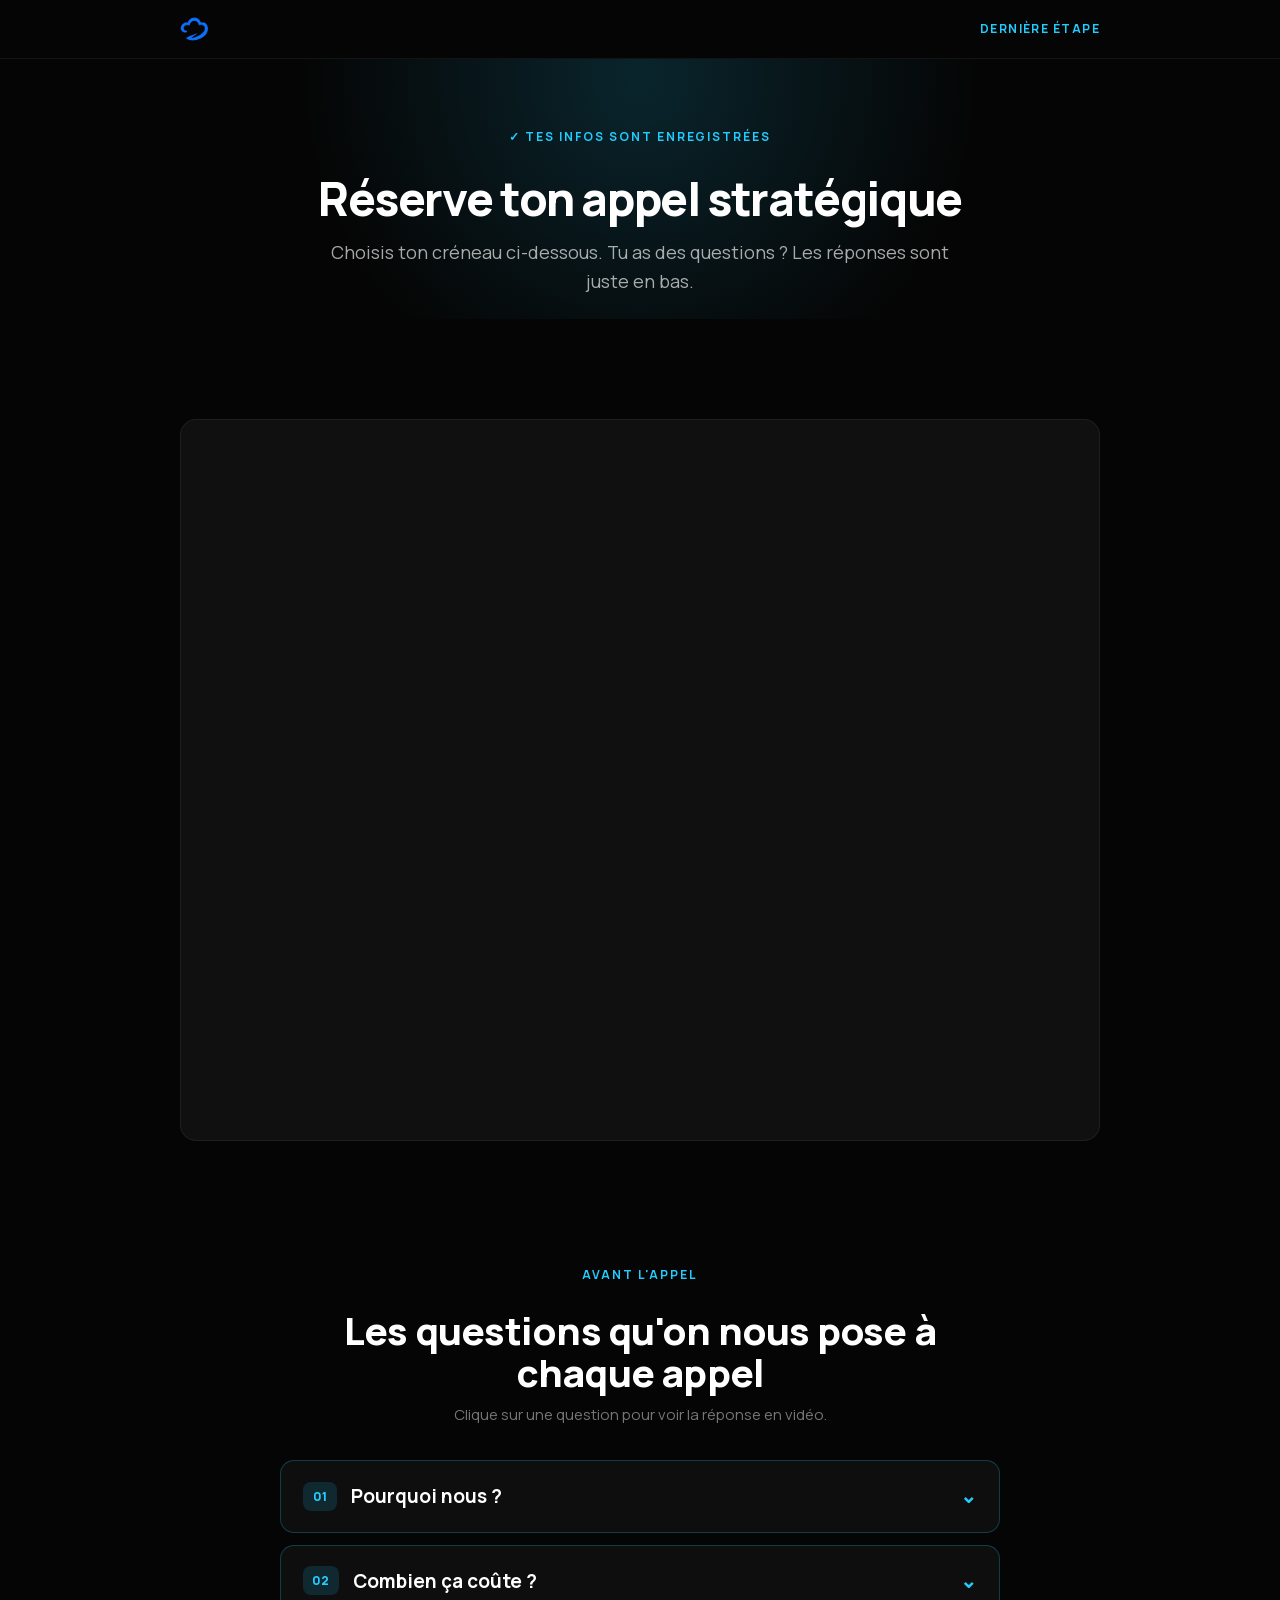
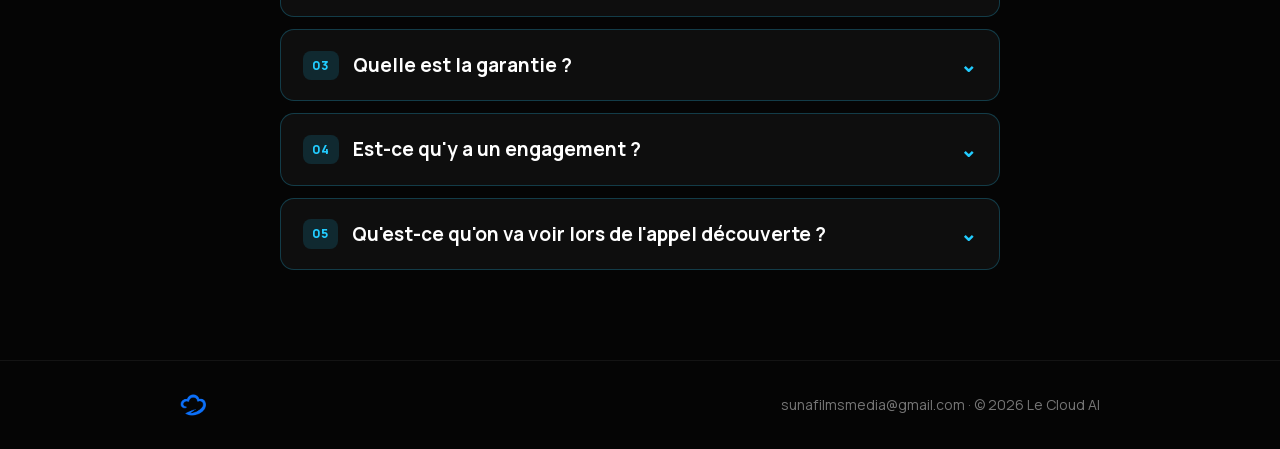
==== rdv.html @ 0a7645ac "VSL Le Cloud AI — clone structurel du VSL SFM rebrandé (offre équipe IA 7 jours, Calendly) Co-Author" ====
<!DOCTYPE html>
<html lang="fr">
<head>
  <meta charset="UTF-8" />
  <meta name="viewport" content="width=device-width, initial-scale=1.0" />
  <title>Réserve ton appel — Le Cloud AI</title>
  <meta name="description" content="Choisis ton créneau d'appel découverte gratuit de 30 minutes avec Le Cloud AI." />
  <meta name="robots" content="noindex" />
  <link rel="preconnect" href="https://calendly.com" />
  <link rel="preconnect" href="https://assets.calendly.com" />
  <link rel="preconnect" href="https://www.youtube.com" />
  <link rel="preconnect" href="https://i.ytimg.com" />

  <link rel="preload" href="/assets/fonts/manrope-variable.woff2" as="font" type="font/woff2" crossorigin />
  <link rel="preload" href="/assets/fonts/bodoni-italic.woff2" as="font" type="font/woff2" crossorigin />
  <link rel="stylesheet" href="/style.css" />
  <link rel="stylesheet" href="https://assets.calendly.com/assets/external/widget.css" />

  <style>
    /* ===== FAQ (accordéon vidéo) ===== */
    .rv-faq { padding: 20px 0 90px; }
    .rv-faq__head { text-align: center; max-width: 640px; margin: 0 auto 34px; }
    .rv-faq__title {
      font-size: clamp(26px, 4vw, 38px); font-weight: 900;
      letter-spacing: -0.02em; color: #fff; margin: 6px 0 10px; line-height: 1.12;
    }
    .rv-faq__sub { font-size: 15px; color: var(--text-dim); line-height: 1.5; }
    .rv-faq__list { max-width: 720px; margin: 0 auto; display: flex; flex-direction: column; gap: 12px; }
    .rv-faq__item {
      background: rgba(255,255,255,0.04);
      border: 1px solid rgba(34, 204, 255,0.24);
      border-radius: 14px; overflow: hidden;
    }
    .rv-faq__item[open] { border-color: rgba(34, 204, 255,0.5); }
    .rv-faq__q {
      list-style: none; cursor: pointer;
      display: flex; align-items: center; gap: 14px;
      padding: 20px 22px;
      font-size: clamp(16px, 2.2vw, 19px); font-weight: 700; color: #fff;
      transition: background 0.2s;
    }
    .rv-faq__q::-webkit-details-marker { display: none; }
    .rv-faq__q:hover { background: rgba(255,255,255,0.03); }
    .rv-faq__num {
      flex: 0 0 auto; font-size: 12px; font-weight: 800; letter-spacing: 0.04em;
      color: var(--brand); background: rgba(34, 204, 255,0.14);
      border-radius: 8px; padding: 5px 9px; min-width: 34px; text-align: center;
    }
    .rv-faq__qtext { flex: 1; }
    .rv-faq__chev {
      flex: 0 0 auto; color: var(--brand); font-size: 20px; line-height: 1;
      transition: transform 0.25s; transform: rotate(0deg);
    }
    .rv-faq__item[open] .rv-faq__chev { transform: rotate(180deg); }
    .rv-faq__body { padding: 0 22px 22px; }
    .rv-faq__video {
      width: 100%; aspect-ratio: 16 / 9; border-radius: 12px; overflow: hidden;
      background: #0a0a0a; border: 1px solid rgba(255,255,255,0.08);
    }
    .rv-faq__video iframe { width: 100%; height: 100%; border: none; display: block; }
  </style>

  <!-- ===== Meta Pixel ===== -->
  <script>
  !function(f,b,e,v,n,t,s)
  {if(f.fbq)return;n=f.fbq=function(){n.callMethod?
  n.callMethod.apply(n,arguments):n.queue.push(arguments)};
  if(!f._fbq)f._fbq=n;n.push=n;n.loaded=!0;n.version='2.0';
  n.queue=[];t=b.createElement(e);t.async=!0;
  t.src=v;s=b.getElementsByTagName(e)[0];
  s.parentNode.insertBefore(t,s)}(window, document,'script',
  'https://connect.facebook.net/en_US/fbevents.js');
  fbq('init', '889823396710916');
  fbq('track', 'PageView');
  </script>
  <noscript><img height="1" width="1" style="display:none"
    src="https://www.facebook.com/tr?id=889823396710916&ev=PageView&noscript=1" alt="" /></noscript>
  <!-- ===== /Meta Pixel ===== -->
</head>
<body>

  <!-- HEADER -->
  <header class="lp-rvheader">
    <div class="lp-container lp-rvheader__inner">
      <a href="/" class="lp-footer__brand">
        <img src="/assets/images/lecloud-logo.png" alt="Le Cloud AI" style="height:26px;width:auto;" />
      </a>
      <span class="lp-rvheader__step">Dernière étape</span>
    </div>
  </header>

  <!-- HERO -->
  <section class="lp-rvhero">
    <div class="lp-rvhero__glow" aria-hidden="true"></div>
    <div class="lp-container">
      <span class="lp-eyebrow">✓ Tes infos sont enregistrées</span>
      <h1 class="lp-rvhero__title">Réserve ton appel stratégique</h1>
      <p class="lp-rvhero__sub">
        Choisis ton créneau ci-dessous. Tu as des questions&nbsp;? Les réponses sont juste en bas.
      </p>
    </div>
  </section>

  <!-- CALENDRIER -->
  <section class="lp-booking" id="booking">
    <div class="lp-container">
      <div class="lp-booking__wrap lp-booking__wrap--open">
        <div class="lp-booking__calendar is-unlocked">
          <!-- Widget Calendly (inline) — prérempli avec les infos du lead -->
          <div
            id="calendlyInline"
            class="calendly-inline-widget"
            data-url="https://calendly.com/sunafilmsmedia/nouvelle-reunion?hide_gdpr_banner=1&background_color=0a0a0a&text_color=ffffff&primary_color=22ccff"
            style="min-width:320px;height:720px;"></div>
        </div>
      </div>
    </div>
  </section>

  <!-- FAQ (accordéon vidéo) -->
  <section class="rv-faq" id="faq">
    <div class="lp-container">
      <div class="rv-faq__head">
        <span class="lp-eyebrow">Avant l'appel</span>
        <h2 class="rv-faq__title">Les questions qu'on nous pose à chaque appel</h2>
        <p class="rv-faq__sub">Clique sur une question pour voir la réponse en vidéo.</p>
      </div>

      <div class="rv-faq__list">
        <details class="rv-faq__item">
          <summary class="rv-faq__q">
            <span class="rv-faq__num">01</span>
            <span class="rv-faq__qtext">Pourquoi nous&nbsp;?</span>
            <span class="rv-faq__chev" aria-hidden="true">⌄</span>
          </summary>
          <div class="rv-faq__body">
            <div class="rv-faq__video" data-video="Ibtb_6sLFys"></div>
          </div>
        </details>

        <details class="rv-faq__item">
          <summary class="rv-faq__q">
            <span class="rv-faq__num">02</span>
            <span class="rv-faq__qtext">Combien ça coûte&nbsp;?</span>
            <span class="rv-faq__chev" aria-hidden="true">⌄</span>
          </summary>
          <div class="rv-faq__body">
            <div class="rv-faq__video" data-video="RmrQ3wK4wFE"></div>
          </div>
        </details>

        <details class="rv-faq__item">
          <summary class="rv-faq__q">
            <span class="rv-faq__num">03</span>
            <span class="rv-faq__qtext">Quelle est la garantie&nbsp;?</span>
            <span class="rv-faq__chev" aria-hidden="true">⌄</span>
          </summary>
          <div class="rv-faq__body">
            <div class="rv-faq__video" data-video="n9MLgRDjHx0"></div>
          </div>
        </details>

        <details class="rv-faq__item">
          <summary class="rv-faq__q">
            <span class="rv-faq__num">04</span>
            <span class="rv-faq__qtext">Est-ce qu'y a un engagement&nbsp;?</span>
            <span class="rv-faq__chev" aria-hidden="true">⌄</span>
          </summary>
          <div class="rv-faq__body">
            <div class="rv-faq__video" data-video="citzsHAB2LY"></div>
          </div>
        </details>

        <details class="rv-faq__item">
          <summary class="rv-faq__q">
            <span class="rv-faq__num">05</span>
            <span class="rv-faq__qtext">Qu'est-ce qu'on va voir lors de l'appel découverte&nbsp;?</span>
            <span class="rv-faq__chev" aria-hidden="true">⌄</span>
          </summary>
          <div class="rv-faq__body">
            <div class="rv-faq__video" data-video="Aot3s447dFA"></div>
          </div>
        </details>
      </div>
    </div>
  </section>

  <!-- FOOTER -->
  <footer class="lp-footer">
    <div class="lp-container lp-footer__inner">
      <a href="/" class="lp-footer__brand">
        <img src="/assets/images/lecloud-logo.png" alt="Le Cloud AI" style="height:24px;width:auto;" />
      </a>
      <div class="lp-footer__meta">
        <a href="mailto:sunafilmsmedia@gmail.com">sunafilmsmedia@gmail.com</a>
        · <span>© 2026 Le Cloud AI</span>
      </div>
    </div>
  </footer>

  <!-- Script d'embed Calendly -->
  <script src="https://assets.calendly.com/assets/external/widget.js" async></script>

  <!-- Pré-remplit le widget Calendly avec les infos de la page principale -->
  <script>
    (function () {
      try {
        var p = new URLSearchParams(location.search);
        var holder = document.getElementById('calendlyInline');
        if (!holder) return;
        var url = new URL(holder.getAttribute('data-url'));
        var name = (p.get('name') || '').trim();
        if (name) url.searchParams.set('name', name);
        if (p.get('email')) url.searchParams.set('email', p.get('email'));
        // Calendly : le téléphone se pré-remplit via une question personnalisée (a1)
        if (p.get('phone')) url.searchParams.set('a1', p.get('phone'));
        holder.setAttribute('data-url', url.toString());
      } catch (e) { /* best-effort */ }
    })();
  </script>

  <!-- RDV confirmé → pixel Schedule -->
  <script>
    (function () {
      var fired = false;
      window.addEventListener('message', function (e) {
        if (fired) return;
        var origin = e.origin || '';
        if (!/calendly\.com/i.test(origin)) return;
        var data = e.data || {};
        if (data && data.event === 'calendly.event_scheduled') {
          fired = true;
          if (typeof fbq !== 'undefined') fbq('track', 'Schedule');
        }
      });
    })();
  </script>

  <!-- FAQ : charge la vidéo YouTube seulement à l'ouverture (léger) -->
  <script>
    (function () {
      document.querySelectorAll('.rv-faq__item').forEach(function (item) {
        item.addEventListener('toggle', function () {
          if (!item.open) return;
          var holder = item.querySelector('.rv-faq__video');
          if (!holder || holder.dataset.loaded) return;
          var id = holder.getAttribute('data-video');
          var f = document.createElement('iframe');
          f.src = 'https://www.youtube.com/embed/' + id + '?rel=0&modestbranding=1&playsinline=1';
          f.title = 'Réponse en vidéo';
          f.loading = 'lazy';
          f.allow = 'accelerometer; autoplay; clipboard-write; encrypted-media; gyroscope; picture-in-picture';
          f.allowFullscreen = true;
          holder.appendChild(f);
          holder.dataset.loaded = '1';
        });
      });
    })();
  </script>
</body>
</html>
---- style.css ----
/* Manrope (variable) self-hosté — police principale Le Cloud AI */
@font-face{font-family:'Manrope';font-style:normal;font-weight:300 800;font-display:swap;src:url('/assets/fonts/manrope-variable.woff2') format('woff2');}
/* Bodoni Moda Italic — police d'accent */
@font-face{font-family:'Bodoni Moda';font-style:italic;font-weight:600;font-display:swap;src:url('/assets/fonts/bodoni-italic.woff2') format('woff2');}

/* ============================================================= */
/* LE CLOUD AI — Landing /vsl                                 */
/* ============================================================= */

:root {
  --bg:          #050505;
  --surface:     #101010;
  --brand:       #22ccff;
  --brand-dark:  #00b4ff;
  --text:        #FFFFFF;
  --text-muted:  rgba(255,255,255,0.65);
  --text-dim:    rgba(255,255,255,0.45);
  --border:      rgba(255,255,255,0.06);
  --success:     #22c55e;
  --success-lt:  #6EE7B7;
  --danger:      #FCA5A5;
}

/* ---------- Reset ---------- */
*, *::before, *::after { box-sizing: border-box; margin: 0; padding: 0; }

html { scroll-behavior: smooth; -webkit-text-size-adjust: 100%; }

body {
  background: var(--bg);
  color: var(--text);
  font-family: 'Manrope', -apple-system, BlinkMacSystemFont, 'Segoe UI', sans-serif;
  font-size: 16px;
  line-height: 1.6;
  -webkit-font-smoothing: antialiased;
  -moz-osx-font-smoothing: grayscale;
  overflow-x: hidden;
}

img { max-width: 100%; display: block; }
a { color: inherit; text-decoration: none; }

/* ---------- Layout ---------- */
.lp-container {
  width: 100%;
  max-width: 960px;
  margin: 0 auto;
  padding: 0 20px;
}

.lp-section-head { text-align: center; max-width: 780px; margin: 0 auto 48px; }

/* ---------- Typography helpers ---------- */
.lp-eyebrow {
  display: inline-block;
  font-size: 12px;
  font-weight: 700;
  letter-spacing: 0.16em;
  text-transform: uppercase;
  color: var(--brand);
  margin-bottom: 18px;
}

.lp-h2 {
  font-size: clamp(26px, 4vw, 42px);
  font-weight: 800;
  line-height: 1.12;
  letter-spacing: -0.025em;
}

.lp-section-head__sub {
  margin-top: 16px;
  color: var(--text-muted);
  font-size: clamp(15px, 2vw, 17px);
  line-height: 1.6;
}

/* ---------- Buttons ---------- */
.lp-btn {
  display: inline-flex;
  align-items: center;
  justify-content: center;
  gap: 8px;
  font-family: inherit;
  cursor: pointer;
  border: none;
  border-radius: 999px;
  font-weight: 700;
  text-align: center;
  transition: transform 0.2s ease, box-shadow 0.2s ease, background 0.2s ease;
}

.lp-btn--primary {
  background: linear-gradient(135deg, #22ccff 0%, #00b4ff 100%);
  color: #fff;
  padding: 15px 30px;
  box-shadow: 0 12px 32px rgba(34, 204, 255,0.28);
}
.lp-btn--primary:hover {
  transform: translateY(-2px);
  box-shadow: 0 16px 42px rgba(34, 204, 255,0.45);
}
.lp-btn--primary:disabled {
  opacity: 0.6;
  cursor: not-allowed;
  transform: none;
  box-shadow: 0 12px 32px rgba(34, 204, 255,0.18);
}

.lp-btn--lg {
  padding: 19px 40px;
  font-size: 18px;
}

/* CTAs principaux (hero / mid / final) : gros et faciles à cliquer */
.lp-track-cta.lp-btn--lg {
  padding: 21px 44px;
  font-size: 19px;
  font-weight: 800;
}

/* ============================================================= */
/* SECTION 1 — HERO                                              */
/* ============================================================= */
.lp-hero {
  position: relative;
  overflow: hidden;
  padding: 40px 0 90px;
  text-align: center;
}

.lp-hero__glow {
  position: absolute;
  top: -300px; left: 50%; transform: translateX(-50%);
  width: 1100px; height: 700px;
  background: radial-gradient(circle, rgba(34, 204, 255,0.18) 0%, transparent 65%);
  z-index: 0;
  pointer-events: none;
}

.lp-hero__inner { position: relative; z-index: 2; }

/* Le compteur et l'eyebrow sur des lignes séparées (l'eyebrow passe dessous) */
.lp-hero__inner > .lp-eyebrow { display: block; }
.lp-hero__scarcity {
  display: inline-flex;
  align-items: center;
  gap: 9px;
  margin-bottom: 14px;
  padding: 8px 16px;
  border-radius: 999px;
  background: rgba(34, 204, 255,0.1);
  border: 1px solid rgba(34, 204, 255,0.35);
  color: #fff;
  font-size: 13px;
  font-weight: 700;
  letter-spacing: 0.01em;
}
.lp-hero__scarcity-dot {
  width: 9px;
  height: 9px;
  border-radius: 999px;
  background: var(--brand);
  box-shadow: 0 0 0 0 rgba(34, 204, 255,0.6);
  animation: scarcity-pulse 1.8s ease-out infinite;
}
@keyframes scarcity-pulse {
  0%   { box-shadow: 0 0 0 0 rgba(34, 204, 255,0.55); }
  70%  { box-shadow: 0 0 0 8px rgba(34, 204, 255,0); }
  100% { box-shadow: 0 0 0 0 rgba(34, 204, 255,0); }
}

.lp-hero__title {
  font-size: clamp(36px, 6.2vw, 68px);
  font-weight: 900;
  line-height: 1.05;
  letter-spacing: -0.035em;
  margin-bottom: 14px;
}

.lp-hero__title-accent {
  display: block;
  font-size: 0.5em;
  font-weight: 800;
  color: var(--brand);
  letter-spacing: -0.02em;
  margin-top: 8px;
  line-height: 1.15;
}

/* Titre "hook" (phrase complète) : plus petit et lisible que le titre géant */
.lp-hero__title--hook {
  font-size: clamp(25px, 4.1vw, 42px);
  line-height: 1.2;
  letter-spacing: -0.02em;
  font-weight: 800;
  max-width: 860px;
  margin: 0 auto 16px;
}
.lp-hero__hl { color: var(--brand); }

/* CTA sur 2 lignes (texte principal + sous-texte) */
.lp-cta-stack {
  flex-direction: column;
  gap: 3px;
  padding-top: 17px;
  padding-bottom: 17px;
  line-height: 1.15;
}
.lp-cta-stack__main { font-size: 19px; font-weight: 800; }
.lp-cta-stack__sub { font-size: 13px; font-weight: 600; opacity: 0.88; }

/* Ligne de réassurance sous le CTA */
.lp-hero__reassure {
  margin-top: 16px;
  font-size: clamp(13px, 1.7vw, 15px);
  font-style: italic;
  color: var(--text-dim);
}
.lp-hero__reassure strong { color: #fff; font-style: normal; }

/* Ligne de confiance sous le sous-titre */
.lp-hero__trust {
  margin-top: 14px;
  font-size: clamp(13px, 1.7vw, 15px);
  color: var(--text-dim);
  letter-spacing: 0.01em;
}
.lp-hero__trust strong { color: #fff; }

.lp-hero__guarantee {
  font-size: clamp(15px, 2vw, 20px);
  color: var(--brand);
  font-weight: 700;
  margin-bottom: 18px;
}

/* Flèche + phrase au-dessus de la vidéo */
.lp-hero__vsl-cue {
  display: flex;
  flex-direction: column;
  align-items: center;
  gap: 4px;
  margin-bottom: 14px;
}
.lp-hero__vsl-text {
  font-size: clamp(15px, 2.2vw, 19px);
  font-weight: 800;
  color: #fff;
  letter-spacing: -0.01em;
}
.lp-hero__vsl-arrow {
  width: 30px;
  height: 30px;
  color: var(--brand);
  animation: vsl-arrow-bounce 1.4s ease-in-out infinite;
}
@keyframes vsl-arrow-bounce {
  0%, 100% { transform: translateY(0); }
  50%      { transform: translateY(7px); }
}

.lp-hero__sub {
  font-size: clamp(14px, 1.8vw, 17px);
  color: var(--text-muted);
  margin-bottom: 36px;
}

/* Stage + dégradé qui balaie derrière la vidéo (droite → gauche) */
.lp-hero__video-stage { position: relative; }
.lp-video-swish {
  position: absolute;
  inset: -34px;
  z-index: 0;
  border-radius: 40px;
  background: linear-gradient(100deg,
    transparent 22%,
    rgba(34, 204, 255,0.30) 40%,
    rgba(34, 204, 255,0.75) 50%,
    rgba(34, 204, 255,0.30) 60%,
    transparent 78%);
  background-size: 260% 100%;
  filter: blur(30px);
  opacity: 0;
  /* 1 balayage (~2,4 s) puis invisible jusqu'au prochain cycle : 1 fois / 30 s */
  animation: video-swish 30s linear infinite;
  pointer-events: none;
}
@keyframes video-swish {
  0%    { background-position: 135% 0;  opacity: 0; }
  1%    { opacity: 0.9; }
  8%    { background-position: -135% 0; opacity: 0.9; }
  9%    { opacity: 0; }
  100%  { background-position: -135% 0; opacity: 0; }
}
@media (prefers-reduced-motion: reduce) {
  .lp-video-swish { animation: none; opacity: 0; }
}

.lp-hero__video {
  position: relative;
  z-index: 1;
  width: 100%;
  aspect-ratio: 16 / 9;
  border-radius: 18px;
  overflow: hidden;
  border: 1px solid var(--border);
  box-shadow: 0 24px 60px rgba(0,0,0,0.55);
  margin-bottom: 36px;
  background: #000;
}
.lp-hero__video iframe {
  position: absolute;
  inset: 0;
  width: 100%;
  height: 100%;
  border: 0;
}

/* Miniature cliquable (facade) */
.lp-video-facade {
  position: absolute;
  inset: 0;
  width: 100%;
  height: 100%;
  border: 0;
  padding: 0;
  cursor: pointer;
  background-color: #000;
  display: flex;
  align-items: center;
  justify-content: center;
  -webkit-tap-highlight-color: transparent;
}
.lp-video-facade__poster {
  position: absolute;
  inset: 0;
  width: 100%;
  height: 100%;
  object-fit: cover;
}
.lp-video-facade::after {
  content: "";
  position: absolute;
  inset: 0;
  background: rgba(0,0,0,0.10);
  transition: background 0.2s ease;
}
.lp-video-facade:hover::after { background: rgba(0,0,0,0); }
.lp-video-facade__play {
  position: relative;
  z-index: 1;
  width: 82px;
  height: 82px;
  border-radius: 999px;
  background: linear-gradient(135deg, #22ccff 0%, #00b4ff 100%);
  box-shadow: 0 14px 36px rgba(34, 204, 255,0.5);
  display: flex;
  align-items: center;
  justify-content: center;
  transition: transform 0.2s ease;
  animation: facade-pulse 2s ease-in-out infinite;
}
.lp-video-facade:hover .lp-video-facade__play { transform: scale(1.07); }
.lp-video-facade__play svg { width: 36px; height: 36px; color: #fff; margin-left: 4px; }
@keyframes facade-pulse {
  0%, 100% { box-shadow: 0 14px 36px rgba(34, 204, 255,0.5); }
  50%      { box-shadow: 0 16px 46px rgba(34, 204, 255,0.7); }
}

/* Overlay « Activer le son » — couvre la vidéo tant qu'elle est muette */
.lp-video-unmute {
  position: absolute;
  inset: 0;
  z-index: 3;
  display: flex;
  flex-direction: column;
  align-items: center;
  justify-content: center;
  gap: 14px;
  width: 100%;
  height: 100%;
  border: 0;
  cursor: pointer;
  color: #fff;
  font-family: inherit;
  background: rgba(5, 5, 5, 0.42);
  transition: opacity 0.3s ease, visibility 0.3s ease;
  -webkit-tap-highlight-color: transparent;
}
.lp-video-unmute.is-hidden { opacity: 0; visibility: hidden; pointer-events: none; }

/* Fausse barre de progression du VSL (~20 s) */
.lp-vsl-bar {
  position: absolute;
  left: 0; right: 0; bottom: 0;
  height: 6px;
  background: rgba(255,255,255,0.18);
  z-index: 2;
  pointer-events: none;
}
.lp-vsl-bar__fill {
  display: block;
  height: 100%;
  width: 0;
  background: linear-gradient(90deg, #22ccff, #00b4ff);
  box-shadow: 0 0 10px rgba(34, 204, 255,0.6);
}
.lp-vsl-bar__fill.is-running { animation: vsl-bar 20s linear forwards; }
@keyframes vsl-bar { from { width: 0; } to { width: 100%; } }

.lp-video-unmute__icon {
  display: flex;
  align-items: center;
  justify-content: center;
  width: 72px;
  height: 72px;
  border-radius: 999px;
  background: linear-gradient(135deg, #22ccff 0%, #00b4ff 100%);
  box-shadow: 0 12px 32px rgba(34, 204, 255, 0.45);
  animation: unmute-pulse 2s ease-in-out infinite;
}
.lp-video-unmute__icon svg { width: 34px; height: 34px; }
.lp-video-unmute__label {
  font-size: clamp(15px, 2.4vw, 18px);
  font-weight: 800;
  letter-spacing: -0.01em;
  padding: 9px 20px;
  border-radius: 999px;
  background: rgba(0, 0, 0, 0.55);
  backdrop-filter: blur(4px);
  -webkit-backdrop-filter: blur(4px);
}
@keyframes unmute-pulse {
  0%, 100% { transform: scale(1); box-shadow: 0 12px 32px rgba(34, 204, 255,0.45); }
  50%      { transform: scale(1.06); box-shadow: 0 16px 42px rgba(34, 204, 255,0.6); }
}

/* ---------- Trajectoire "condor" ---------- */
.lp-bg-trajectory {
  position: absolute;
  inset: 0;
  z-index: 1;
  opacity: 0;
  animation: traj-fade 2.2s ease-out 0.4s forwards;
  pointer-events: none;
}
.lp-bg-trajectory svg { width: 100%; height: 100%; }
.lp-bg-trajectory path {
  stroke: rgba(34, 204, 255,0.18);
  stroke-width: 2.5;
  stroke-linecap: round;
  stroke-dasharray: 2600;
  stroke-dashoffset: 2600;
  animation: traj-draw 4.5s cubic-bezier(0.4,0,0.2,1) 0.8s forwards;
  filter: drop-shadow(0 0 12px rgba(34, 204, 255,0.3));
}
.lp-bg-trajectory__bird {
  position: absolute; top: 10%; right: 6%;
  width: 90px; opacity: 0;
  filter: brightness(0) invert(1);
  animation: bird-in 1.8s ease-out 3.6s forwards, bird-float 5s ease-in-out 3.6s infinite;
}

@keyframes traj-fade { to { opacity: 1; } }
@keyframes traj-draw { to { stroke-dashoffset: 0; } }
@keyframes bird-in {
  from { opacity: 0; transform: translateY(20px) scale(0.85); }
  to   { opacity: 0.14; transform: translateY(0) scale(1); }
}
@keyframes bird-float {
  0%,100% { transform: translate(0,0); }
  50%     { transform: translate(-4px,-10px); }
}

/* ============================================================= */
/* SECTION 2 — LOGOS marquee                                    */
/* ============================================================= */
.lp-logos { padding: 60px 0; border-top: 1px solid var(--border); border-bottom: 1px solid var(--border); }
.lp-logos__headline {
  text-align: center;
  font-size: clamp(20px, 2.8vw, 28px);
  font-weight: 800;
  letter-spacing: -0.02em;
  color: #fff;
  margin-bottom: 34px;
  padding: 0 20px;
}
.lp-logos__title {
  text-align: center;
  font-size: 12px;
  font-weight: 600;
  letter-spacing: 0.18em;
  text-transform: uppercase;
  color: var(--text-dim);
  margin-bottom: 36px;
}

.marquee {
  overflow: hidden;
  -webkit-mask-image: linear-gradient(to right, transparent 0%, black 8%, black 92%, transparent 100%);
  mask-image: linear-gradient(to right, transparent 0%, black 8%, black 92%, transparent 100%);
}
.marquee__track {
  display: flex;
  gap: 24px;
  width: max-content;
  align-items: center;
  animation: marquee-scroll 28s linear infinite;
}
/* Les logos sont pré-normalisés en blanc sur transparent : aucun filtre nécessaire.
   max-width borne les logos très larges (certains font 8:1) pour garder un rythme régulier. */
.marquee__logo {
  height: 36px;
  width: auto;
  max-width: 165px;
  object-fit: contain;
  opacity: 0.7;
  flex: 0 0 auto;
  transition: opacity 0.25s ease;
}
.marquee__logo:hover { opacity: 1; }
@keyframes marquee-scroll {
  from { transform: translateX(0); }
  to   { transform: translateX(-50%); }
}

/* ============================================================= */
/* SECTION 2B — APPLICATION (form inline)                       */
/* ============================================================= */
.lp-apply { padding: 80px 0; }
.lp-apply__card {
  max-width: 520px;
  margin: 0 auto;
  text-align: center;
  background: var(--surface);
  border: 1px solid rgba(34, 204, 255,0.28);
  border-radius: 18px;
  padding: 40px 34px;
  box-shadow: 0 24px 60px rgba(0,0,0,0.4);
}
.lp-apply__title {
  font-size: clamp(24px, 3.6vw, 34px);
  font-weight: 800;
  letter-spacing: -0.025em;
  line-height: 1.12;
  margin: 4px 0 10px;
}
.lp-apply__sub {
  color: var(--text-muted);
  font-size: clamp(14px, 2vw, 16px);
  line-height: 1.55;
  margin-bottom: 26px;
}
.lp-apply__form { text-align: left; }
.lp-apply__form .lp-form__submit { margin-top: 6px; }

/* Form dans la modal : pas de double fond/bordure (la modal les fournit) */
.lp-apply__card--modal {
  background: none;
  border: none;
  box-shadow: none;
  padding: 0;
  max-width: none;
}
.lp-modal__box--apply { max-width: 460px; }

/* Page offre : form directement sous le hero */
.lp-hero--offer { padding: 40px 0 20px; }
.lp-apply__card--offer { margin-top: 30px; }

/* Sur mobile : offre compacte pour voir le form dès l'arrivée */
@media (max-width: 640px) {
  .lp-hero--offer { padding: 20px 0 6px; }
  .lp-hero--offer .lp-hero__title { font-size: clamp(27px, 8.4vw, 40px); line-height: 1.05; }
  .lp-hero--offer .lp-hero__guarantee { margin-bottom: 0; }
  .lp-hero--offer + .lp-apply { padding-top: 18px; }
}

/* CTA mid-funnel */
.lp-midcta { padding: 30px 0 90px; text-align: center; }
.lp-midcta__title {
  font-size: clamp(24px, 3.4vw, 36px);
  font-weight: 800;
  letter-spacing: -0.025em;
  line-height: 1.12;
  margin: 6px 0 24px;
}

/* Barre de progression */
.lp-apply__progress {
  height: 5px;
  border-radius: 999px;
  background: rgba(255,255,255,0.08);
  overflow: hidden;
  margin-bottom: 8px;
}
.lp-apply__progress-bar {
  display: block;
  height: 100%;
  width: 25%;
  border-radius: 999px;
  background: linear-gradient(90deg, #22ccff, #00b4ff);
  transition: width 0.35s ease;
}
.lp-apply__count {
  text-align: right;
  font-size: 12px;
  font-weight: 700;
  color: var(--text-dim);
  margin-bottom: 20px;
}

/* Étapes (une à la fois) */
.lp-apply__step { display: none; }
.lp-apply__step.is-active { display: block; animation: step-in 0.3s ease; }
@keyframes step-in {
  from { opacity: 0; transform: translateY(8px); }
  to   { opacity: 1; transform: translateY(0); }
}
.lp-apply__step > label {
  display: block;
  font-size: clamp(17px, 2.4vw, 21px);
  font-weight: 700;
  color: #fff;
  margin-bottom: 16px;
  letter-spacing: -0.01em;
}
.lp-apply__step input:not([type=hidden]) {
  width: 100%;
  background: #050505;
  border: 1px solid rgba(255,255,255,0.1);
  border-radius: 10px;
  padding: 15px 16px;
  color: #fff;
  font-family: inherit;
  font-size: 16px;
  margin-bottom: 18px;
  transition: border-color 0.2s ease;
}
.lp-apply__step input:not([type=hidden]):focus { outline: none; border-color: var(--brand); }
.lp-apply__step .lp-btn { width: 100%; }

/* Navigation retour / suivant */
.lp-apply__nav { display: flex; align-items: center; gap: 12px; }
.lp-apply__nav .lp-btn { flex: 1 1 auto; }
.lp-apply__back {
  flex: 0 0 auto;
  background: none;
  border: none;
  color: var(--text-dim);
  font-family: inherit;
  font-size: 14px;
  font-weight: 600;
  cursor: pointer;
  padding: 8px 4px;
  transition: color 0.2s;
}
.lp-apply__back:hover { color: #fff; }

/* Choix (domaine) */
.lp-apply__choices { display: flex; flex-direction: column; gap: 10px; margin-bottom: 20px; }
.lp-apply__choices.is-error .lp-apply__choice { border-color: var(--danger); }
.lp-apply__choice {
  width: 100%;
  text-align: left;
  background: #050505;
  border: 1px solid rgba(255,255,255,0.12);
  border-radius: 12px;
  padding: 15px 18px;
  color: #fff;
  font-family: inherit;
  font-size: 15px;
  font-weight: 600;
  cursor: pointer;
  transition: border-color 0.2s, background 0.2s;
}
.lp-apply__choice:hover { border-color: rgba(34, 204, 255,0.5); }
.lp-apply__choice.is-selected {
  border-color: var(--brand);
  background: rgba(34, 204, 255,0.12);
}

/* ============================================================= */
/* SECTION 3 — IMPACT                                           */
/* ============================================================= */
.lp-impact { padding: 100px 0; }

/* ---------- Slider horizontal (scroll-snap + flèches) ---------- */
.lp-slider {
  position: relative;
  max-width: 1100px;
  margin: 0 auto;
  padding: 0 12px;
}
.lp-slider__track {
  display: flex;
  gap: 18px;
  overflow-x: auto;
  scroll-snap-type: x mandatory;
  scroll-behavior: smooth;
  padding: 8px 12px 22px;
  -webkit-overflow-scrolling: touch;
  scrollbar-width: none;
}
.lp-slider__track::-webkit-scrollbar { display: none; }

.lp-slider__arrow {
  position: absolute;
  top: 50%;
  transform: translateY(-50%);
  z-index: 4;
  width: 46px;
  height: 46px;
  display: flex;
  align-items: center;
  justify-content: center;
  border: 1px solid rgba(255,255,255,0.14);
  background: rgba(16,16,16,0.9);
  color: #fff;
  border-radius: 999px;
  font-size: 26px;
  line-height: 1;
  cursor: pointer;
  transition: background 0.2s, border-color 0.2s, opacity 0.2s;
  backdrop-filter: blur(4px);
}
.lp-slider__arrow:hover { background: var(--brand); border-color: var(--brand); }
.lp-slider__arrow--prev { left: -6px; }
.lp-slider__arrow--next { right: -6px; }
.lp-slider__arrow[disabled] { opacity: 0.25; cursor: default; }
@media (max-width: 720px) { .lp-slider__arrow { display: none; } }

/* ---------- Carte impact avec photo ---------- */
.lp-icard {
  flex: 0 0 268px;
  scroll-snap-align: center;
  background: rgba(255,255,255,0.04);
  border: 1px solid rgba(34, 204, 255,0.28);
  border-radius: 18px;
  padding: 28px 24px 26px;
  display: flex;
  flex-direction: column;
  align-items: center;
  text-align: center;
  transition: transform 0.25s ease, border-color 0.25s ease;
}
.lp-icard:hover { transform: translateY(-4px); border-color: rgba(34, 204, 255,0.55); }
.lp-icard__photo {
  width: 92px;
  height: 92px;
  border-radius: 999px;
  object-fit: cover;
  border: 2px solid rgba(34, 204, 255,0.5);
  margin-bottom: 16px;
}
.lp-icard__body { display: flex; flex-direction: column; align-items: center; gap: 6px; width: 100%; }
.lp-icard__name { font-size: 18px; font-weight: 800; color: #fff; letter-spacing: -0.01em; }
.lp-icard__metric {
  font-size: 11px; font-weight: 600; letter-spacing: 0.08em;
  text-transform: uppercase; color: var(--text-dim);
}
.lp-icard__prog {
  display: flex; align-items: baseline; justify-content: center;
  gap: 10px; margin: 8px 0 4px;
}
.lp-icard__from { font-size: 26px; color: rgba(255,255,255,0.4); font-weight: 700; }
.lp-icard__arrow { font-size: 20px; color: var(--brand); }
.lp-icard__to { font-size: 46px; font-weight: 900; color: #fff; letter-spacing: -0.03em; line-height: 1; }
.lp-icard__single {
  font-size: 52px; font-weight: 900; color: #fff;
  letter-spacing: -0.03em; line-height: 1; margin: 10px 0 4px;
}
.lp-icard__pct {
  padding: 6px 14px;
  background: rgba(34,197,94,0.14);
  color: var(--success-lt);
  border-radius: 999px;
  font-weight: 700;
  font-size: 13px;
}
.lp-icard__period {
  font-size: 11px; font-weight: 600; letter-spacing: 0.06em;
  text-transform: uppercase; color: var(--text-dim); margin-top: 2px;
}

/* ============================================================= */
/* SECTION 4B — SYSTÈME (aperçu Miro verrouillé)                */
/* ============================================================= */
.lp-system { padding: 100px 0; }
.lp-system__wrap {
  position: relative;
  width: 100%;
  /* Hauteur responsive SANS aspect-ratio : la largeur reste 100% du conteneur.
     (aspect-ratio + min-height dérivait la largeur de la hauteur → débordait le mobile) */
  height: clamp(430px, 52vw, 600px);
  border-radius: 16px;
  overflow: hidden;
  border: 1px solid var(--border);
  background: var(--surface);
  max-width: 1000px;
  margin: 0 auto;
}
.lp-system__poster {
  position: absolute;
  inset: 0;
  width: 100%;
  height: 100%;
  object-fit: cover;
  object-position: center;
  filter: blur(6px);
  transform: scale(1.04); /* masque les bords nets du flou */
  transition: filter 0.5s ease, transform 0.5s ease;
}
.lp-system__poster.is-clear { filter: none; transform: none; }

/* Bouton « ouvrir en grand » — apparaît une fois débloqué */
.lp-system__open {
  position: absolute;
  bottom: 16px;
  right: 16px;
  z-index: 3;
  padding: 10px 18px;
  border-radius: 999px;
  background: rgba(16,16,16,0.92);
  border: 1px solid rgba(255,255,255,0.16);
  color: #fff;
  font-size: 13px;
  font-weight: 700;
  opacity: 0;
  visibility: hidden;
  transform: translateY(6px);
  transition: opacity 0.4s ease, transform 0.4s ease, visibility 0.4s ease, background 0.2s;
  backdrop-filter: blur(4px);
}
.lp-system__open:hover { background: var(--brand); border-color: var(--brand); }
.lp-system__open.is-visible { opacity: 1; visibility: visible; transform: translateY(0); }

.lp-system__overlay {
  position: absolute;
  inset: 0;
  display: flex;
  align-items: center;
  justify-content: center;
  padding: 20px;
  background: rgba(5,5,5,0.5);
  backdrop-filter: blur(1.5px);
  -webkit-backdrop-filter: blur(1.5px);
  transition: opacity 0.4s ease, visibility 0.4s ease;
}
.lp-system__overlay.is-hidden { opacity: 0; visibility: hidden; pointer-events: none; }

/* ============================================================= */
/* PAGE /rendez-vous — header, hero, FAQ                        */
/* ============================================================= */
.lp-rvheader { border-bottom: 1px solid var(--border); padding: 16px 0; }
.lp-rvheader__inner { display: flex; align-items: center; justify-content: space-between; }
.lp-rvheader__step {
  font-size: 12px; font-weight: 700; letter-spacing: 0.12em;
  text-transform: uppercase; color: var(--brand);
}

.lp-rvhero { position: relative; overflow: hidden; padding: 64px 0 24px; text-align: center; }
.lp-rvhero__glow {
  position: absolute; top: -240px; left: 50%; transform: translateX(-50%);
  width: 900px; height: 520px; pointer-events: none; z-index: 0;
  background: radial-gradient(circle, rgba(34, 204, 255,0.16) 0%, transparent 65%);
}
.lp-rvhero .lp-container { position: relative; z-index: 2; }
.lp-rvhero__title {
  font-size: clamp(28px, 4.6vw, 46px); font-weight: 900;
  letter-spacing: -0.03em; line-height: 1.08; margin: 10px 0 14px;
}
.lp-rvhero__sub {
  color: var(--text-muted); max-width: 640px; margin: 0 auto;
  font-size: clamp(15px, 2vw, 18px); line-height: 1.6;
}

/* Vidéo VSL sur la page rendez-vous */
.lp-rvvideo { padding: 10px 0 30px; }
.lp-rvvideo .lp-hero__video { max-width: 900px; margin: 0 auto; }

/* Calendrier « ouvert » (page rendez-vous : pas de gating) */
.lp-booking__wrap--open { min-height: 0; }
.lp-booking__wrap--open .lp-booking__calendar { filter: none; pointer-events: auto; }

/* FAQ (accordéon natif <details>) */
.lp-faq { padding: 50px 0 100px; }
.lp-faq__list { max-width: 760px; margin: 0 auto; display: flex; flex-direction: column; gap: 12px; }
.lp-faq__item {
  background: rgba(255,255,255,0.03);
  border: 1px solid var(--border);
  border-radius: 12px;
  overflow: hidden;
}
.lp-faq__item summary {
  cursor: pointer;
  padding: 18px 22px;
  font-weight: 700;
  font-size: 16px;
  color: #fff;
  list-style: none;
  display: flex;
  align-items: center;
  justify-content: space-between;
  gap: 16px;
  transition: color 0.2s;
}
.lp-faq__item summary::-webkit-details-marker { display: none; }
.lp-faq__item summary::after {
  content: '+';
  color: var(--brand);
  font-size: 24px;
  font-weight: 400;
  line-height: 1;
  flex: 0 0 auto;
}
.lp-faq__item[open] summary::after { content: '−'; }
.lp-faq__item summary:hover { color: var(--brand); }
.lp-faq__item > div { padding: 0 22px 20px; color: var(--text-muted); line-height: 1.65; font-size: 15px; }
.lp-faq__item > div p { margin: 0; }

/* ============================================================= */
/* SECTION 4 — BOOKING (gated)                                  */
/* ============================================================= */
.lp-booking { padding: 100px 0; }
.lp-booking__wrap {
  position: relative;
  min-height: 720px;
  border-radius: 16px;
  overflow: hidden;
  border: 1px solid var(--border);
  background: var(--surface);
}
.lp-booking__calendar {
  filter: blur(10px);
  pointer-events: none;
  transition: filter 0.4s ease;
}
.lp-booking__calendar iframe { display: block; width: 100%; min-height: 720px; border: 0; }
.lp-booking__calendar.is-unlocked { filter: none; pointer-events: auto; }

.lp-booking__overlay {
  position: absolute;
  inset: 0;
  display: flex;
  align-items: center;
  justify-content: center;
  padding: 20px;
  background: rgba(5,5,5,0.75);
  backdrop-filter: blur(4px);
  -webkit-backdrop-filter: blur(4px);
  transition: opacity 0.4s ease, visibility 0.4s ease;
}
.lp-booking__overlay.is-hidden {
  opacity: 0;
  visibility: hidden;
  pointer-events: none;
}
.lp-booking__gate {
  max-width: 420px;
  text-align: center;
  background: rgba(20,20,20,0.95);
  border: 1px solid var(--border);
  padding: 40px 32px;
  border-radius: 16px;
  box-shadow: 0 30px 70px rgba(0,0,0,0.6);
}
.lp-booking__gate p { color: var(--text-muted); margin-bottom: 22px; }
.lp-booking__gate-label {
  font-size: 12px;
  font-weight: 700;
  letter-spacing: 0.14em;
  text-transform: uppercase;
  color: var(--brand) !important;
  margin-bottom: 12px !important;
}

/* ============================================================= */
/* SECTION 5 — BROKERS MURAL                                    */
/* ============================================================= */
.lp-brokers { padding: 100px 0; }
.lp-brokers__title {
  font-size: clamp(26px, 3.6vw, 40px);
  font-weight: 800;
  line-height: 1.15;
  letter-spacing: -0.02em;
}
.lp-brokers__accent { color: var(--brand); white-space: nowrap; }
.lp-brokers__sub {
  margin-top: 18px;
  color: var(--text-muted);
  font-size: clamp(15px, 2vw, 17px);
}
.lp-brokers__sub strong { color: #fff; }

.lp-brokers__mural {
  display: flex;
  flex-wrap: wrap;
  justify-content: center;
  gap: 1px;
  background: rgba(255,255,255,0.08);
  border: 1px solid rgba(255,255,255,0.08);
  border-radius: 16px;
  overflow: hidden;
  max-width: 1000px;
  margin: 0 auto;
}
.lp-broker-tile {
  flex: 1 1 220px;
  max-width: calc(25% - 1px);
  min-width: 200px;
  background: #050505;
  padding: 44px 20px;
  min-height: 140px;
  display: flex;
  flex-direction: column;
  align-items: center;
  justify-content: center;
  text-align: center;
  gap: 8px;
  transition: background 0.25s ease;
}
.lp-broker-tile:hover { background: rgba(34, 204, 255,0.05); }

.lp-broker-tile__name { font-size: 17px; font-weight: 800; color: #fff; }
.lp-broker-tile__role {
  font-size: 10.5px;
  font-weight: 600;
  letter-spacing: 0.12em;
  text-transform: uppercase;
  color: rgba(255,255,255,0.4);
}

/* Tous les logos sont pré-normalisés en blanc sur transparent -> aucun filtre CSS. */

/* Tuile logo perso */
.lp-broker-tile--logo img {
  max-width: 90%;
  max-height: 70px;
  width: auto;
  opacity: 0.95;
}

/* Nom + petit logo d'agence */
.lp-broker-tile__agency-logo {
  margin-top: 10px;
  max-height: 24px;
  max-width: 80%;
  width: auto;
  opacity: 0.75;
}

/* Combo : logo perso + agence */
.lp-broker-tile--combo .lp-broker-tile__main-logo {
  max-height: 60px;
  max-width: 90%;
  width: auto;
  opacity: 0.95;
}
.lp-broker-tile--combo .lp-broker-tile__agency-logo { max-height: 18px; opacity: 0.55; }

.lp-brokers__closing {
  text-align: center;
  margin-top: 48px;
  font-size: clamp(16px, 2.2vw, 20px);
  font-weight: 700;
  color: #fff;
  letter-spacing: -0.01em;
}

/* ============================================================= */
/* SECTION 5B — GALERIE CLIENTS                                 */
/* ============================================================= */
.lp-clients { padding: 90px 0; }
.lp-clients__grid {
  display: flex;
  flex-wrap: wrap;
  justify-content: center;
  gap: 14px;
  max-width: 1000px;
  margin: 0 auto;
}
.lp-clients__cell {
  flex: 0 1 178px;
  min-height: 112px;
  display: flex;
  align-items: center;
  justify-content: center;
  padding: 22px 24px;
  background: rgba(255,255,255,0.025);
  border: 1px solid var(--border);
  border-radius: 14px;
  transition: border-color 0.25s ease, background 0.25s ease, transform 0.25s ease;
}
.lp-clients__cell:hover {
  border-color: rgba(34, 204, 255,0.4);
  background: rgba(34, 204, 255,0.04);
  transform: translateY(-3px);
}
.lp-clients__cell img {
  max-height: 42px;
  max-width: 88%;
  width: auto;
  opacity: 0.88;
  transition: opacity 0.25s ease;
}
.lp-clients__cell:hover img { opacity: 1; }
@media (max-width: 640px) {
  .lp-clients { padding: 60px 0; }
  .lp-clients__grid { gap: 10px; }
  .lp-clients__cell { flex: 0 1 150px; min-height: 96px; padding: 18px 16px; }
}

/* ============================================================= */
/* SECTION 6 — TESTIMONIALS                                     */
/* ============================================================= */
.lp-testimonials { padding: 100px 0; }
.lp-testimonials__grid {
  display: grid;
  grid-template-columns: repeat(auto-fit, minmax(220px, 1fr));
  gap: 18px;
  max-width: 1100px;
  margin: 0 auto;
}
.lp-tcard {
  background: rgba(255,255,255,0.03);
  border: 1px solid var(--border);
  border-radius: 14px;
  overflow: hidden;
  display: flex;
  flex-direction: column;
}
.lp-tcard__video {
  position: relative;
  aspect-ratio: 9 / 16;
  overflow: hidden;
  background: #000;
}
.lp-tcard__video iframe {
  position: absolute;
  inset: 0;
  width: 100%;
  height: 100%;
  border: 0;
}
.lp-tcard__body { padding: 22px; }
.lp-tcard__name { font-size: 16px; font-weight: 800; color: #fff; }
.lp-tcard__role { font-size: 13px; color: var(--text-dim); margin-top: 2px; }
.lp-tcard__result {
  margin-top: 14px;
  padding-top: 14px;
  border-top: 1px solid var(--border);
  color: var(--brand);
  font-weight: 700;
  font-size: 14px;
}

/* ============================================================= */
/* SECTION 6B — AVIS GOOGLE                                      */
/* ============================================================= */
.lp-reviews { padding: 40px 0 100px; }

.lp-reviews__head {
  display: flex;
  align-items: center;
  justify-content: center;
  gap: 16px;
  margin-bottom: 48px;
  text-align: left;
}
.lp-reviews__g { width: 40px; height: 40px; flex: 0 0 auto; }
.lp-reviews__headtext { display: flex; flex-direction: column; gap: 2px; }
.lp-reviews__label { font-size: 13px; font-weight: 700; letter-spacing: 0.04em; color: var(--text-muted); }
.lp-reviews__rating { display: flex; align-items: center; gap: 10px; }
.lp-reviews__rating strong { font-size: 30px; font-weight: 900; color: #fff; letter-spacing: -0.02em; }
.lp-stars { display: inline-flex; gap: 2px; }
.lp-stars svg { width: 20px; height: 20px; fill: #FBBC04; }
.lp-reviews__count { font-size: 12px; color: var(--text-dim); }

.lp-reviews__grid {
  display: grid;
  grid-template-columns: repeat(auto-fit, minmax(300px, 1fr));
  gap: 18px;
  max-width: 1100px;
  margin: 0 auto;
}
.lp-review {
  background: rgba(255,255,255,0.03);
  border: 1px solid var(--border);
  border-radius: 14px;
  padding: 22px 22px 24px;
  display: flex;
  flex-direction: column;
}
.lp-review__top { display: flex; align-items: center; gap: 12px; }
.lp-review__avatar {
  flex: 0 0 auto;
  width: 42px; height: 42px;
  border-radius: 999px;
  display: flex; align-items: center; justify-content: center;
  color: #fff; font-weight: 700; font-size: 18px;
}
.lp-review__top > div { flex: 1 1 auto; min-width: 0; }
.lp-review__name { font-size: 15px; font-weight: 700; color: #fff; }
.lp-review__meta { font-size: 12px; color: var(--text-dim); }
.lp-review__gmark { width: 20px; height: 20px; flex: 0 0 auto; }
.lp-review__stars { display: flex; align-items: center; gap: 10px; margin: 14px 0 8px; }
.lp-stars--sm { color: #FBBC04; font-size: 15px; letter-spacing: 1px; }
.lp-review__time { font-size: 12px; color: var(--text-dim); }
.lp-review__text { font-size: 14px; line-height: 1.6; color: var(--text-muted); }

@media (max-width: 640px) {
  .lp-reviews { padding: 30px 0 70px; }
  .lp-reviews__head { gap: 12px; margin-bottom: 34px; }
}

/* ============================================================= */
/* SECTION 7 — CTA FINAL                                        */
/* ============================================================= */
.lp-cta {
  position: relative;
  overflow: hidden;
  padding: 120px 0;
  text-align: center;
}
.lp-cta__glow {
  position: absolute;
  top: 50%; left: 50%;
  transform: translate(-50%, -50%);
  width: 900px; height: 500px;
  background: radial-gradient(circle, rgba(34, 204, 255,0.16) 0%, transparent 65%);
  z-index: 0;
  pointer-events: none;
}
.lp-cta .lp-container { position: relative; z-index: 2; }
.lp-cta__title {
  font-size: clamp(30px, 4.6vw, 48px);
  font-weight: 900;
  letter-spacing: -0.03em;
  line-height: 1.1;
}
.lp-cta__sub {
  margin: 18px 0 34px;
  font-size: clamp(16px, 2.2vw, 19px);
  color: var(--text-muted);
}
.lp-cta__sub strong { color: #fff; }

/* ============================================================= */
/* FOOTER                                                       */
/* ============================================================= */
.lp-footer {
  border-top: 1px solid var(--border);
  padding: 32px 0;
}
.lp-footer__inner {
  display: flex;
  align-items: center;
  justify-content: space-between;
  flex-wrap: wrap;
  gap: 16px;
}
.lp-footer__brand {
  display: inline-flex;
  align-items: center;
  gap: 10px;
  font-weight: 700;
  color: #fff;
}
.lp-footer__meta { color: var(--text-dim); font-size: 14px; }
.lp-footer__meta a:hover { color: var(--brand); }

/* ============================================================= */
/* MODAL                                                        */
/* ============================================================= */
.lp-modal {
  position: fixed;
  inset: 0;
  z-index: 9999;
  display: none;
  align-items: center;
  justify-content: center;
  padding: 20px;
}
.lp-modal.is-open { display: flex; }
.lp-modal__backdrop {
  position: absolute;
  inset: 0;
  background: rgba(0,0,0,0.7);
  backdrop-filter: blur(6px);
  -webkit-backdrop-filter: blur(6px);
}
.lp-modal__box {
  position: relative;
  z-index: 1;
  width: 100%;
  max-width: 440px;
  background: var(--surface);
  border: 1px solid var(--border);
  border-radius: 16px;
  padding: 36px 32px;
  box-shadow: 0 40px 90px rgba(0,0,0,0.7);
  animation: modal-in 0.25s ease;
}
@keyframes modal-in {
  from { opacity: 0; transform: translateY(14px) scale(0.98); }
  to   { opacity: 1; transform: translateY(0) scale(1); }
}
.lp-modal__box h3 {
  font-size: 22px;
  font-weight: 800;
  letter-spacing: -0.02em;
  margin-bottom: 8px;
}
.lp-modal__box > p { color: var(--text-muted); font-size: 15px; margin-bottom: 24px; }
.lp-modal__close {
  position: absolute;
  top: 16px; right: 16px;
  width: 34px; height: 34px;
  display: flex;
  align-items: center;
  justify-content: center;
  background: rgba(255,255,255,0.05);
  border: none;
  border-radius: 999px;
  color: var(--text-muted);
  font-size: 22px;
  line-height: 1;
  cursor: pointer;
  transition: background 0.2s, color 0.2s;
}
.lp-modal__close:hover { background: rgba(255,255,255,0.12); color: #fff; }

/* ---------- Form ---------- */
.lp-form { display: flex; flex-direction: column; gap: 16px; }
.lp-form__field { display: flex; flex-direction: column; gap: 6px; }
.lp-form__field label {
  font-size: 13px;
  font-weight: 600;
  color: var(--text-muted);
}
.lp-form input,
.lp-form select {
  width: 100%;
  background: #050505;
  border: 1px solid rgba(255,255,255,0.1);
  border-radius: 10px;
  padding: 13px 15px;
  color: #fff;
  font-family: inherit;
  font-size: 15px;
  transition: border-color 0.2s ease;
}
.lp-form input:focus,
.lp-form select:focus {
  outline: none;
  border-color: var(--brand);
}
.lp-form input::placeholder { color: var(--text-dim); }

.lp-form select {
  appearance: none;
  -webkit-appearance: none;
  -moz-appearance: none;
  background-image: url("data:image/svg+xml,%3Csvg xmlns='http://www.w3.org/2000/svg' width='14' height='14' viewBox='0 0 24 24' fill='none' stroke='%23FF5F00' stroke-width='2.5' stroke-linecap='round' stroke-linejoin='round'%3E%3Cpolyline points='6 9 12 15 18 9'%3E%3C/polyline%3E%3C/svg%3E");
  background-repeat: no-repeat;
  background-position: right 15px center;
  padding-right: 40px;
  cursor: pointer;
}
.lp-form select option { background: #101010; color: #fff; }

.lp-form__submit { margin-top: 8px; width: 100%; }

/* ============================================================= */
/* RESPONSIVE                                                   */
/* ============================================================= */
@media (max-width: 900px) {
  .lp-broker-tile { max-width: calc(50% - 1px); }
}

@media (max-width: 640px) {
  .lp-hero { padding: 28px 0 70px; }
  .lp-hero__title {
    font-size: clamp(36px, 10.5vw, 52px);
    line-height: 1.02;
    letter-spacing: -0.04em;
  }
  .lp-impact,
  .lp-booking,
  .lp-brokers,
  .lp-testimonials { padding: 70px 0; }
  .lp-cta { padding: 90px 0; }

  .lp-broker-tile {
    max-width: 100%;
    flex-basis: 100%;
    padding: 36px 20px;
    min-height: 120px;
  }
  .lp-bg-trajectory__bird { width: 60px; }

  .lp-footer__inner { flex-direction: column; text-align: center; }

  /* CTAs principaux : pleine largeur + très gros sur mobile (facile à taper) */
  .lp-track-cta.lp-btn--lg {
    display: flex;
    width: 100%;
    padding: 22px 24px;
    font-size: 19px;
  }
}

/* ---------- Reduced motion ---------- */
@media (prefers-reduced-motion: reduce) {
  *, *::before, *::after {
    animation-duration: 0.001ms !important;
    animation-iteration-count: 1 !important;
    transition-duration: 0.001ms !important;
    scroll-behavior: auto !important;
  }
  .lp-bg-trajectory { opacity: 1; }
  .lp-bg-trajectory path { stroke-dashoffset: 0; }
  .lp-bg-trajectory__bird { opacity: 0.14; }
}

/* Titre "hook" dominant sur mobile (style VSL) : gros, gras, serré */
@media (max-width: 640px) {
  .lp-hero { padding-top: 24px; }
  .lp-hero__title--hook { font-size: clamp(29px, 8vw, 40px); line-height: 1.08; font-weight: 900; letter-spacing: -0.03em; }
  .lp-hero__sub { font-size: 16px; margin-bottom: 26px; }
  .lp-hero__vsl-text { font-size: 18px; }
}
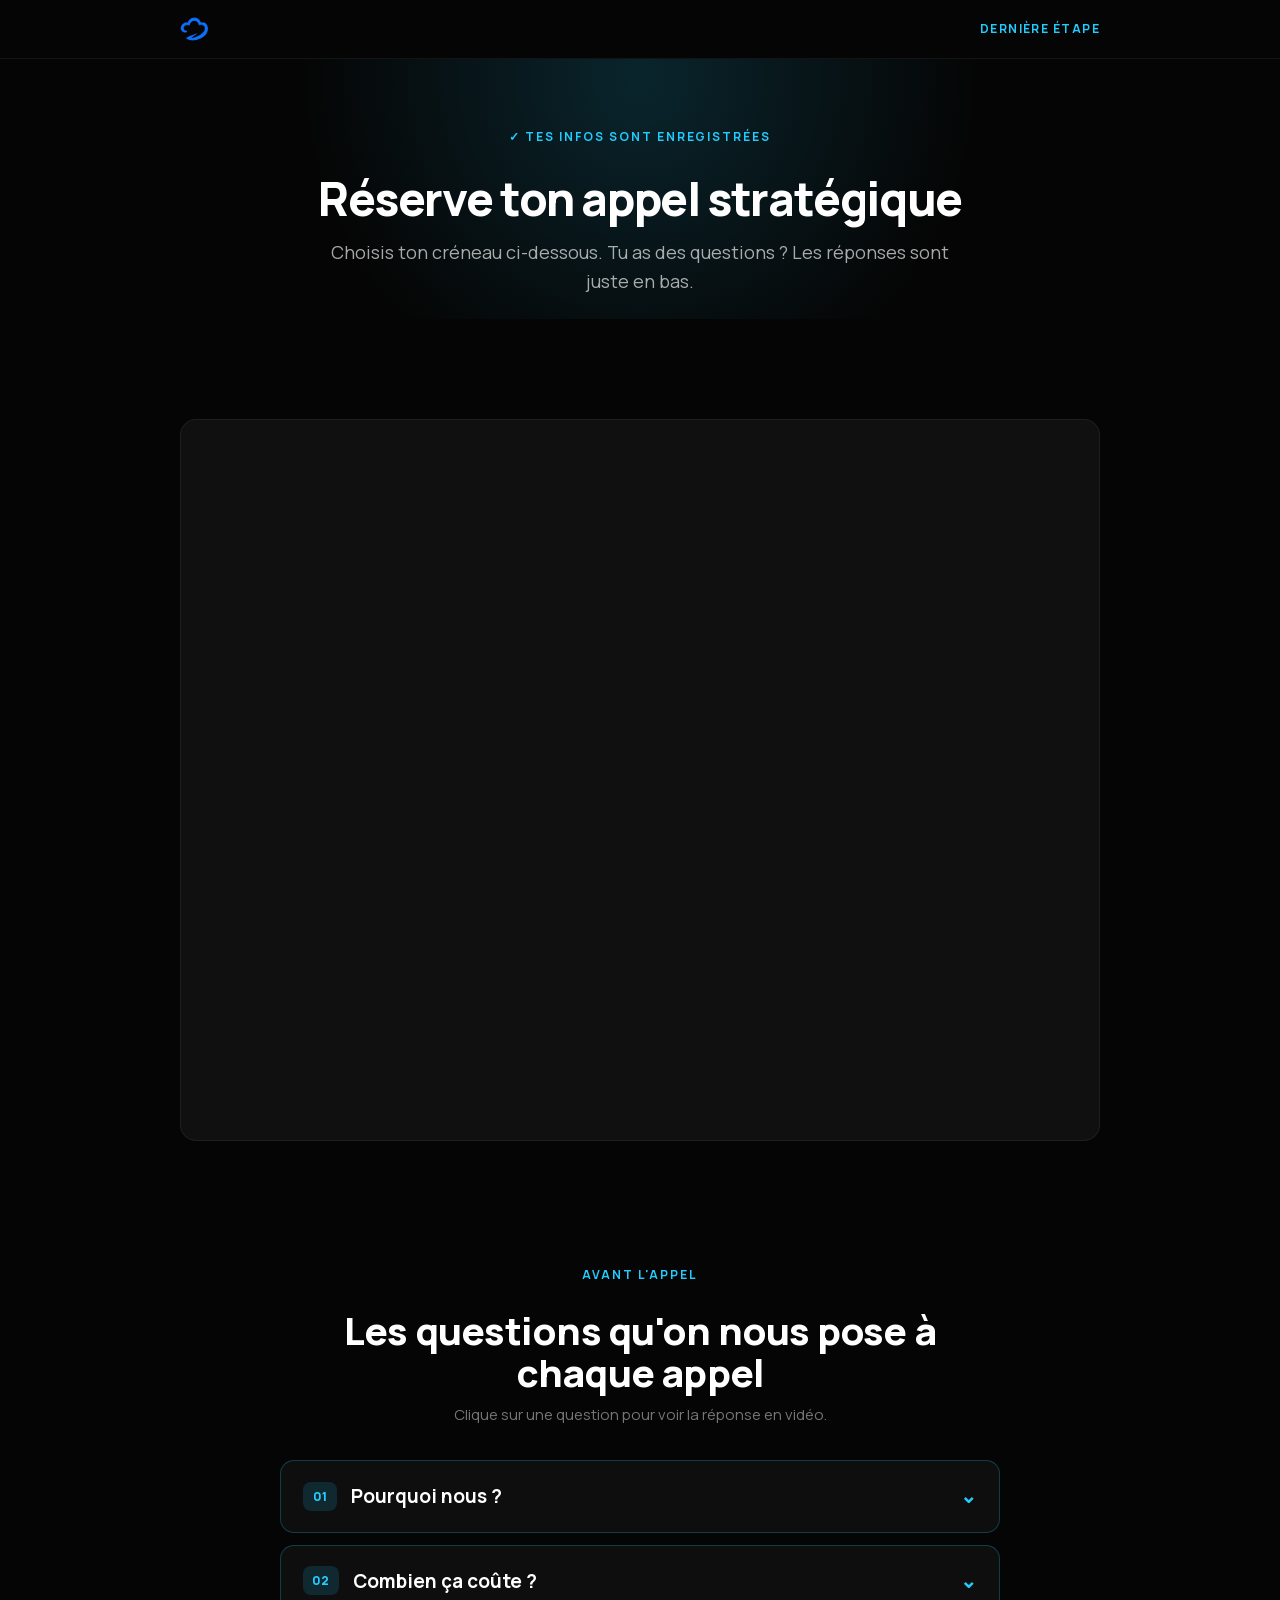
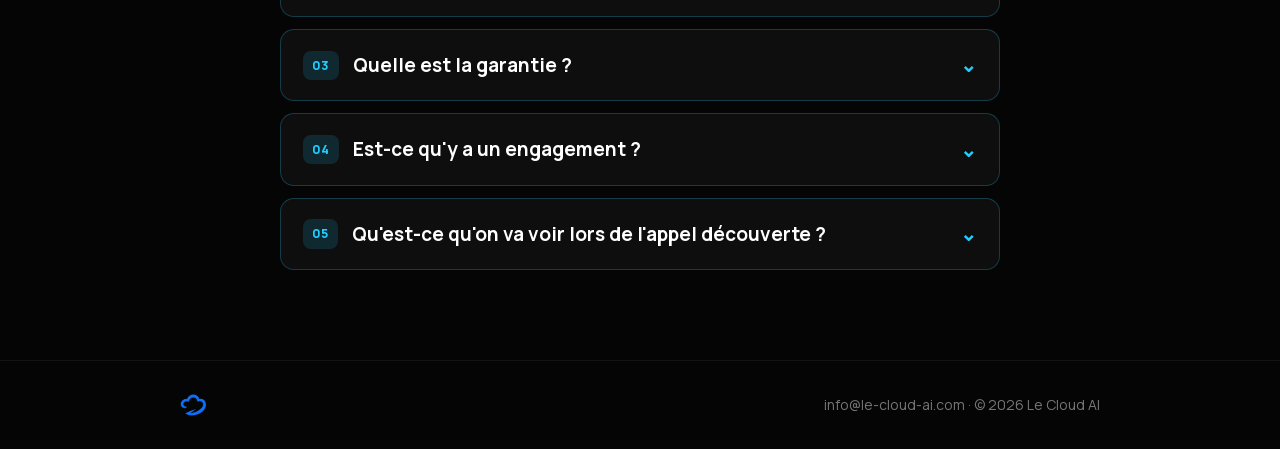
==== commit c1d98c3a: "Courriel de contact → info@le-cloud-ai.com Co-Authored-By: Claude Opus 4.8 <noreply@anthropic.com>" ====
--- a/rdv.html
+++ b/rdv.html
@@ -6,15 +6,14 @@
   <title>Réserve ton appel — Le Cloud AI</title>
   <meta name="description" content="Choisis ton créneau d'appel découverte gratuit de 30 minutes avec Le Cloud AI." />
   <meta name="robots" content="noindex" />
-  <link rel="preconnect" href="https://calendly.com" />
-  <link rel="preconnect" href="https://assets.calendly.com" />
+  <link rel="preconnect" href="https://api.leadconnectorhq.com" />
+  <link rel="preconnect" href="https://link.msgsndr.com" />
   <link rel="preconnect" href="https://www.youtube.com" />
   <link rel="preconnect" href="https://i.ytimg.com" />
 
   <link rel="preload" href="/assets/fonts/manrope-variable.woff2" as="font" type="font/woff2" crossorigin />
   <link rel="preload" href="/assets/fonts/bodoni-italic.woff2" as="font" type="font/woff2" crossorigin />
   <link rel="stylesheet" href="/style.css" />
-  <link rel="stylesheet" href="https://assets.calendly.com/assets/external/widget.css" />
 
   <style>
     /* ===== FAQ (accordéon vidéo) ===== */
@@ -106,12 +105,14 @@
     <div class="lp-container">
       <div class="lp-booking__wrap lp-booking__wrap--open">
         <div class="lp-booking__calendar is-unlocked">
-          <!-- Widget Calendly (inline) — prérempli avec les infos du lead -->
-          <div
-            id="calendlyInline"
-            class="calendly-inline-widget"
-            data-url="https://calendly.com/sunafilmsmedia/nouvelle-reunion?hide_gdpr_banner=1&background_color=0a0a0a&text_color=ffffff&primary_color=22ccff"
-            style="min-width:320px;height:720px;"></div>
+          <!-- Widget GoHighLevel — prérempli avec les infos du lead -->
+          <iframe
+            id="ghlBooking"
+            src="https://api.leadconnectorhq.com/widget/booking/a5vPwtzpOREfqC5zuqqu"
+            title="Calendrier de réservation"
+            style="width:100%;border:none;overflow:hidden;"
+            scrolling="no"
+            width="100%" height="720"></iframe>
         </div>
       </div>
     </div>
@@ -192,29 +193,34 @@
         <img src="/assets/images/lecloud-logo.png" alt="Le Cloud AI" style="height:24px;width:auto;" />
       </a>
       <div class="lp-footer__meta">
-        <a href="mailto:sunafilmsmedia@gmail.com">sunafilmsmedia@gmail.com</a>
+        <a href="mailto:info@le-cloud-ai.com">info@le-cloud-ai.com</a>
         · <span>© 2026 Le Cloud AI</span>
       </div>
     </div>
   </footer>
 
-  <!-- Script d'embed Calendly -->
-  <script src="https://assets.calendly.com/assets/external/widget.js" async></script>
-
-  <!-- Pré-remplit le widget Calendly avec les infos de la page principale -->
+  <!-- Script d'embed GoHighLevel (resize auto) -->
+  <script src="https://link.msgsndr.com/js/form_embed.js"></script>
+
+  <!-- Pré-remplit le widget GHL avec les infos de la page principale -->
   <script>
     (function () {
       try {
         var p = new URLSearchParams(location.search);
-        var holder = document.getElementById('calendlyInline');
-        if (!holder) return;
-        var url = new URL(holder.getAttribute('data-url'));
+        var iframe = document.getElementById('ghlBooking');
+        if (!iframe) return;
         var name = (p.get('name') || '').trim();
-        if (name) url.searchParams.set('name', name);
-        if (p.get('email')) url.searchParams.set('email', p.get('email'));
-        // Calendly : le téléphone se pré-remplit via une question personnalisée (a1)
-        if (p.get('phone')) url.searchParams.set('a1', p.get('phone'));
-        holder.setAttribute('data-url', url.toString());
+        var parts = name.split(/\s+/);
+        var first = parts.shift() || '';
+        var last = parts.join(' ');
+        var qs = [];
+        if (first) qs.push('first_name=' + encodeURIComponent(first));
+        if (last)  qs.push('last_name=' + encodeURIComponent(last));
+        if (p.get('email')) qs.push('email=' + encodeURIComponent(p.get('email')));
+        if (p.get('phone')) qs.push('phone=' + encodeURIComponent(p.get('phone')));
+        if (qs.length) {
+          iframe.src = 'https://api.leadconnectorhq.com/widget/booking/a5vPwtzpOREfqC5zuqqu?' + qs.join('&');
+        }
       } catch (e) { /* best-effort */ }
     })();
   </script>
@@ -226,9 +232,11 @@
       window.addEventListener('message', function (e) {
         if (fired) return;
         var origin = e.origin || '';
-        if (!/calendly\.com/i.test(origin)) return;
-        var data = e.data || {};
-        if (data && data.event === 'calendly.event_scheduled') {
+        if (!/leadconnectorhq\.com|msgsndr\.com|gohighlevel\.com/i.test(origin)) return;
+        var raw = '';
+        try { raw = typeof e.data === 'string' ? e.data : JSON.stringify(e.data || ''); } catch (x) {}
+        if (/height|resize|setheight/i.test(raw) && !/appoint|book|schedul|confirm/i.test(raw)) return;
+        if (/appointment.?booked|booking.?(success|complete|confirmed)|schedul|slotbooked/i.test(raw)) {
           fired = true;
           if (typeof fbq !== 'undefined') fbq('track', 'Schedule');
         }
